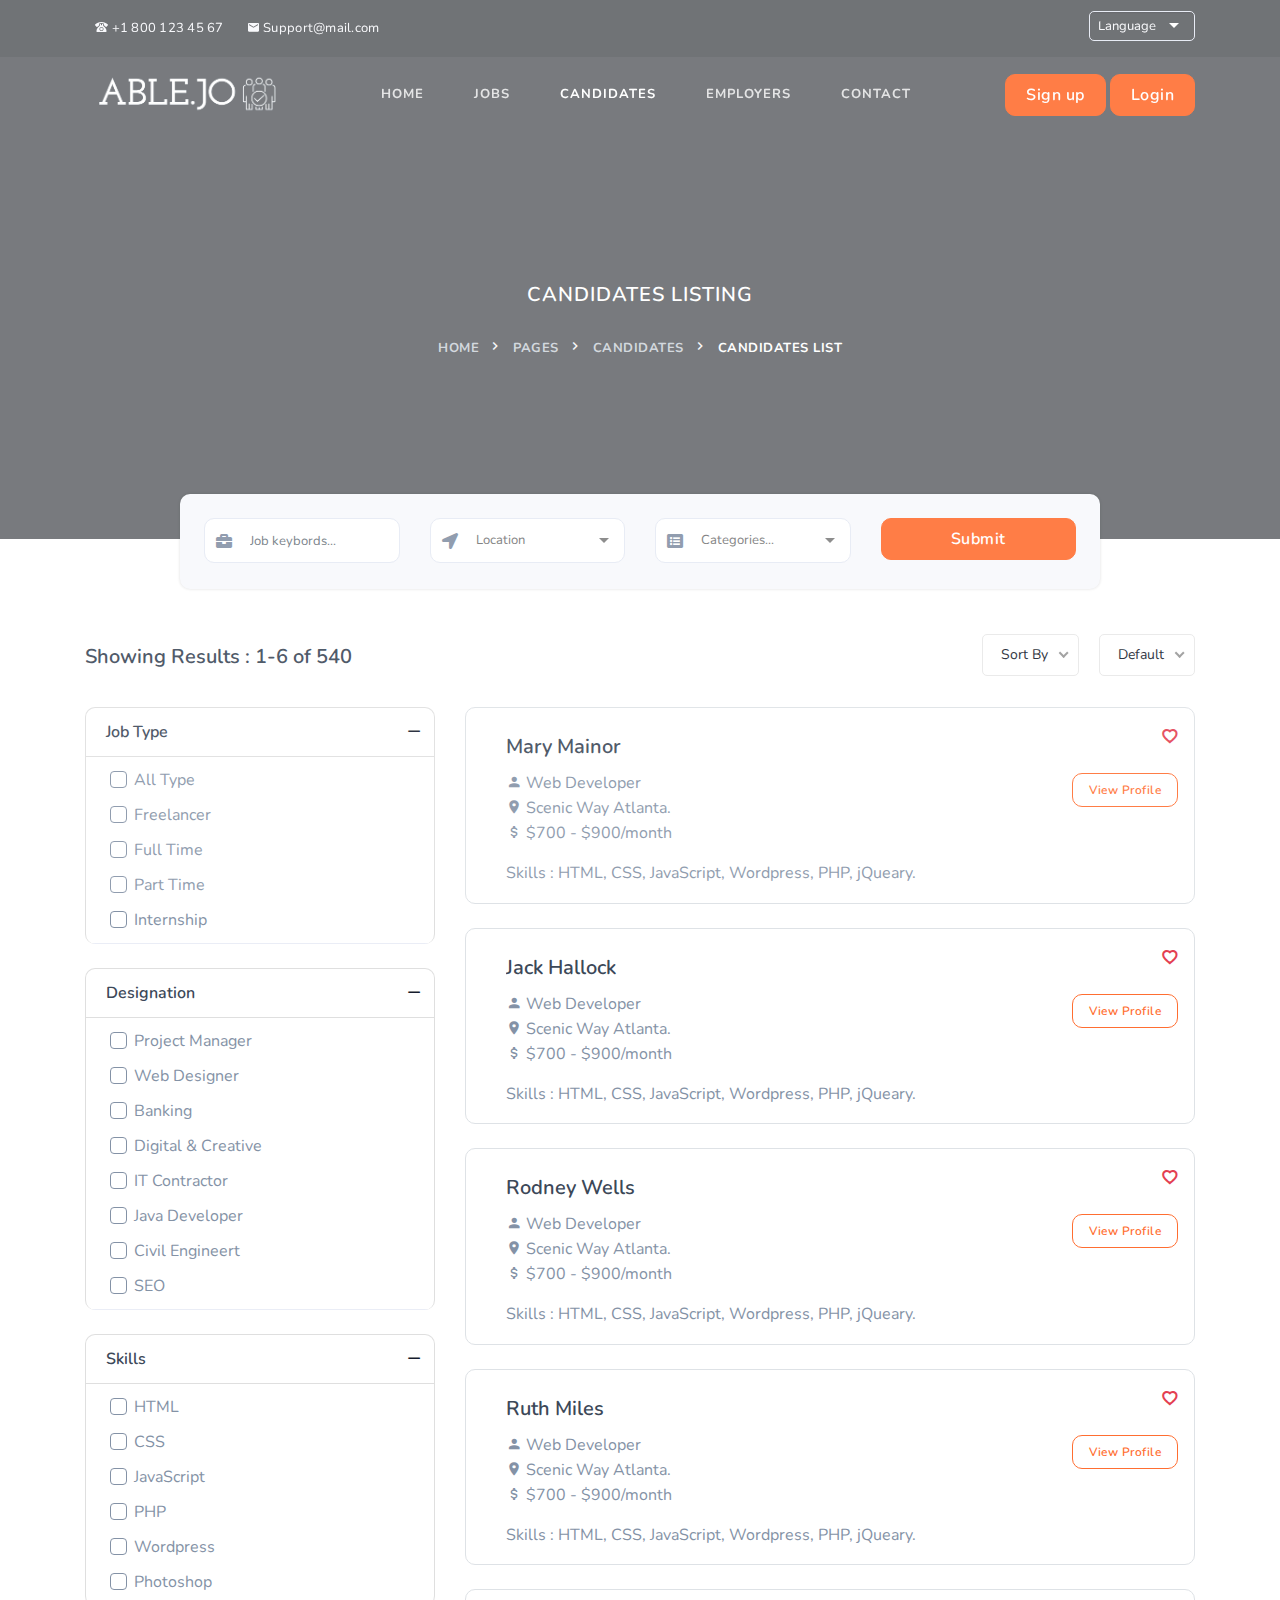
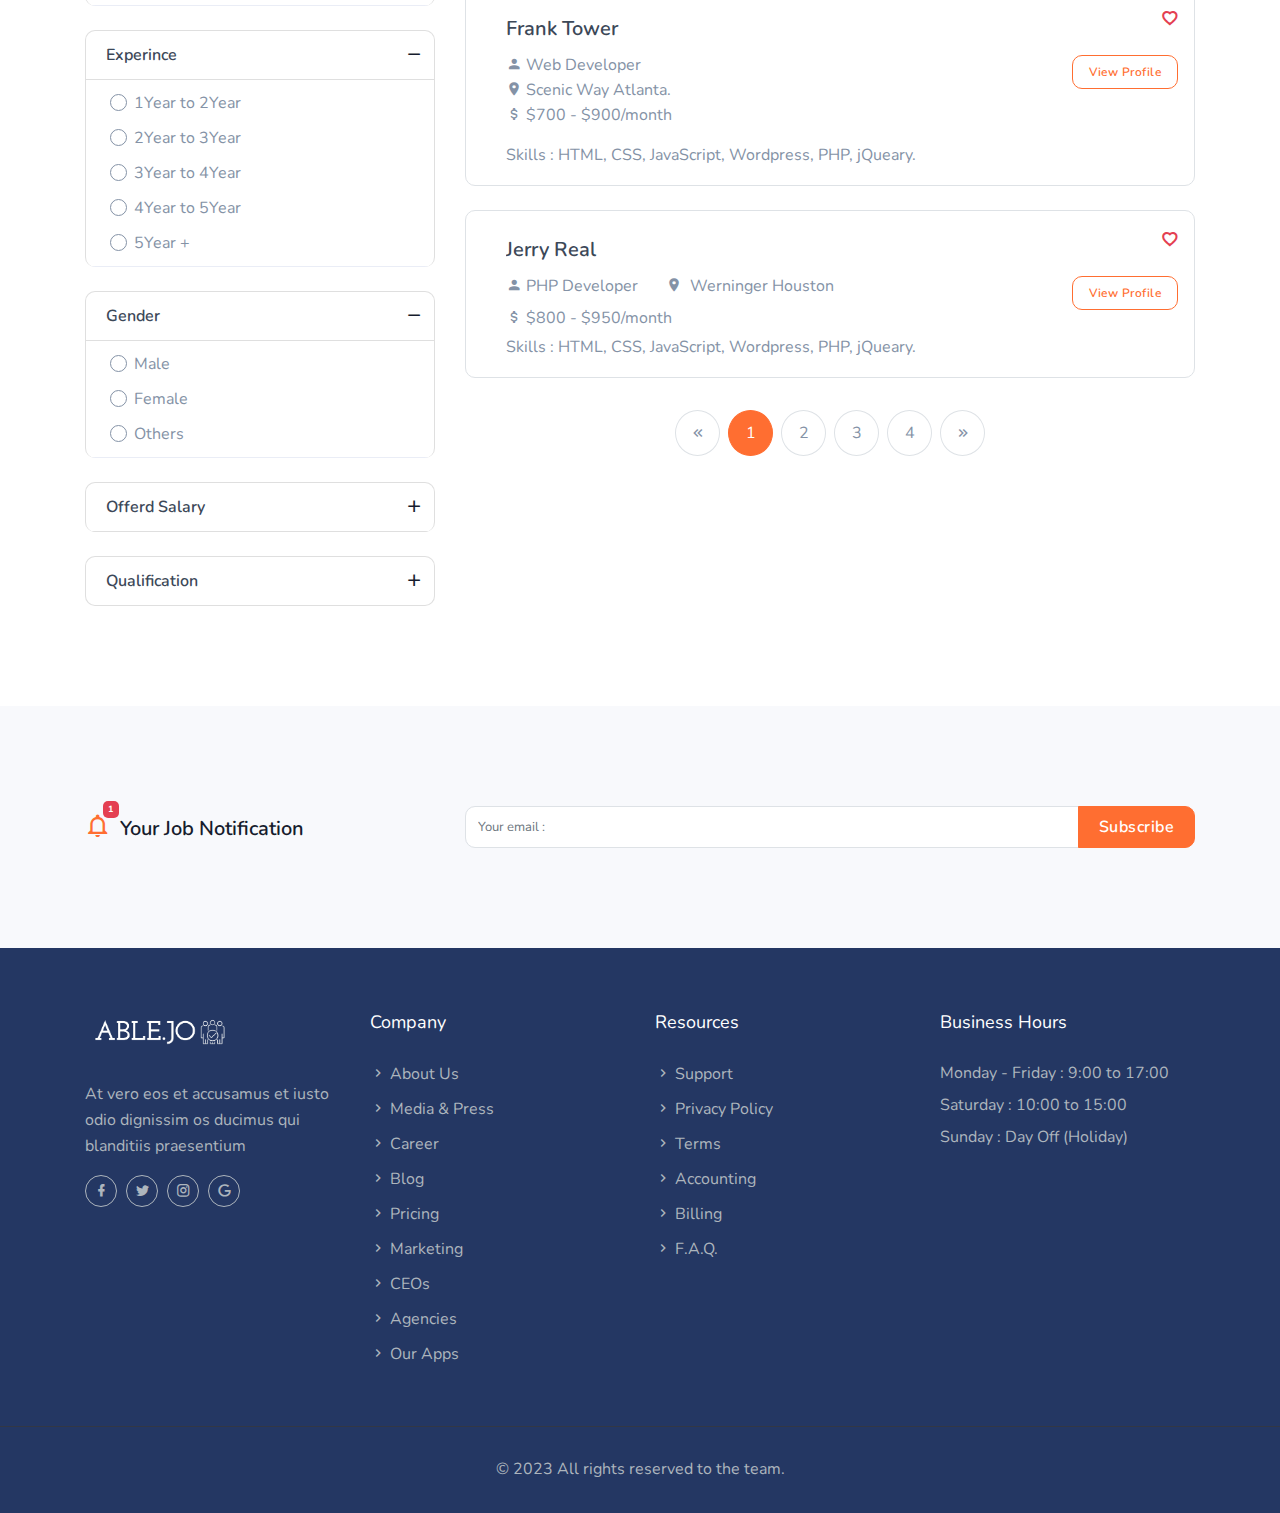
==== candidates-listing.html @ 3d72bac9 "Add files via upload" ====
<!DOCTYPE html>
<html lang="en" class="no-js">

<head>
    <meta charset="UTF-8">
    <meta name="viewport" content="width=device-width, initial-scale=1">
    <title>Able.jo</title>
    <meta name="description" content="" />
    <meta name="keywords" content="" />
    <meta name="author" content="Themesdesign" />

    <link rel="shortcut icon" href="images/icon.png">

    <!-- Bootstrap core CSS -->
    <link rel="stylesheet" href="css/bootstrap.min.css" type="text/css">

    <!--Material Icon -->
    <link rel="stylesheet" type="text/css" href="css/materialdesignicons.min.css" />

    <link rel="stylesheet" type="text/css" href="css/fontawesome.css" />

    <link rel="stylesheet" type="text/css" href="css/nice-select.css" />

    <!-- selectize css -->
    <link rel="stylesheet" type="text/css" href="css/selectize.css" />

    <!-- Custom  Css -->
    <link rel="stylesheet" type="text/css" href="css/style.css" />

</head>

<body>
    <!-- Loader -->
    <div id="preloader">
        <div id="status">
            <div class="spinner">
                <div class="double-bounce1"></div>
                <div class="double-bounce2"></div>
            </div>
        </div>
    </div>
    <!-- Loader -->

    <!-- Navigation Bar-->
    <header id="topnav" class="defaultscroll scroll-active">
        <!-- Tagline STart -->
        <div class="tagline">
            <div class="container">
                <div class="float-left">
                    <div class="phone">
                        <i class="mdi mdi-phone-classic"></i> +1 800 123 45 67
                    </div>
                    <div class="email">
                        <a href="#">
                            <i class="mdi mdi-email"></i> Support@mail.com
                        </a>
                    </div>
                </div>
                <div class="float-right">
                    <ul class="topbar-list list-unstyled d-flex" style="margin: 11px 0px;">
                        <li class="list-inline-item">
                            <select id="select-lang" class="demo-default">
                                <option value="">Language</option>
                                <option value="4">English</option>
                                <option value="1">Spanish</option>
                                <option value="3">French</option>
                                <option value="5">Hindi</option>
                            </select>
                        </li>
                    </ul>
                </div>
                <div class="clearfix"></div>
            </div>
        </div>
        <!-- Tagline End -->

        <!-- Menu Start -->
        <div class="container">
            <!-- Logo container-->
            <div>
                <a href="index.html" class="logo">
                    <img src="images/logo-light.png" alt="" class="logo-light" height="18" />
                    <img src="images/logo-dark.png" alt="" class="logo-dark" height="18" />
                </a>
            </div>                 
            <div class="buy-button">
                <a href="signup.html" class="btn btn-primary"><i class="fa-solid fa-right-to-bracket"></i>Sign up</a>
                <a href="login.html" class="btn btn-primary"><i class="fa-solid fa-right-to-bracket"></i>Login</a>
            </div><!--end login button-->
            <!-- End Logo container-->
            <div class="menu-extras">
                <div class="menu-item">
                    <!-- Mobile menu toggle-->
                    <a class="navbar-toggle">
                        <div class="lines">
                            <span></span>
                            <span></span>
                            <span></span>
                        </div>
                    </a>
                    <!-- End mobile menu toggle-->
                </div>
            </div>
    
            <div id="navigation">
                <!-- Navigation Menu-->   
                <ul class="navigation-menu">
                    <li><a href="index.html">Home</a></li>
                    <li class="has-submenu">
                        <a href="job-grid.html">Jobs</a>
                    </li>
                    <li><a href="candidates-listing.html"> Candidates</a></li>
                    <li><a href="employers-list.html"> Employers</a></li>
                            <!-- <li class="has-submenu"><a href="javascript:void(0)"> User Pages</a><span class="submenu-arrow"></span>
                                <ul class="submenu">
                                    <li><a href="login.html">Login</a></li>
                                    <li><a href="signup.html">Signup</a></li>
                                    <li><a href="recovery_passward.html">Forgot Password</a></li>
                                </ul>  
                            </li> -->
                    <li><a href="contact.html">contact</a></li>
                </ul><!--end navigation menu-->
            </div><!--end navigation-->
        </div><!--end container-->
        <!--end end-->
    </header><!--end header-->
    <!-- Navbar End -->
    
    <!-- Start home -->
    <section class="bg-half page-next-level"> 
        <div class="bg-overlay"></div>
        <div class="container">
            <div class="row justify-content-center">
                <div class="col-md-6">
                    <div class="text-center text-white">
                        <h4 class="text-uppercase title mb-4">Candidates Listing</h4>
                        <ul class="page-next d-inline-block mb-0">
                            <li><a href="index.html" class="text-uppercase font-weight-bold">Home</a></li>
                            <li><a href="#" class="text-uppercase font-weight-bold">Pages</a></li> 
                            <li><a href="#" class="text-uppercase font-weight-bold">Candidates</a></li> 
                            <li>
                                <span class="text-uppercase text-white font-weight-bold">Candidates List</span> 
                            </li> 
                        </ul>
                    </div>
                </div>
            </div>
        </div>
    </section>
    <div class="container">
        <div class="home-form-position">
            <div class="row justify-content-center">
                <div class="col-lg-10">
                    <div class="home-registration-form job-list-reg-form bg-light shadow p-4">
                        <form class="registration-form">
                            <div class="row">
                                <div class="col-lg-3 col-md-6">
                                    <div class="registration-form-box">
                                        <i class="fa fa-briefcase"></i>
                                        <input type="text" id="exampleInputName1" class="form-control rounded registration-input-box" placeholder="Job keybords...">
                                    </div>
                                </div>
                                <div class="col-lg-3 col-md-6">
                                    <div class="registration-form-box">
                                        <i class="fa fa-location-arrow"></i>
                                        <select id="select-country" class="demo-default">
                                            <option value="">Location</option>
                                            <option value="AF">Amman</option>
                                            <option value="AX">Irbid</option>
                                            <option value="AL">Zarqa</option>
                                            <option value="DZ">Aqaba</option>
                                            <option value="AS">Balqa</option>
                                            <option value="AD">Jerash</option>
                                            <option value="AO">Altufayla</option>
                                            <option value="AI">Karak</option>
                                            <option value="AQ">Maean</option>
                                            <option value="AG">Madaba</option>
                                            <option value="AR">Almafriq</option>
                                        </select>
                                    </div>
                                </div>
                                <div class="col-lg-3 col-md-6">
                                    <div class="registration-form-box">
                                        <i class="fa fa-list-alt"></i>
                                        <select id="select-category" class="demo-default">
                                            <option value="">Categories...</option>
                                            <option value="4">Accounting</option>
                                            <option value="1">IT & Software</option>
                                            <option value="3">Marketing</option>
                                            <option value="5">Banking</option>
                                        </select>
                                    </div>
                                </div>
                                <div class="col-lg-3 col-md-6">
                                    <div class="registration-form-box">
                                        <input type="submit" id="submit" name="send" class="submitBnt btn btn-primary btn-block" value="Submit">
                                    </div>
                                </div>
                            </div>
                        </form>
                    </div>
                </div>
            </div>
        </div>
    </div>
    <!-- end home -->

    

    <!-- CANDIDATES LISTING START -->
    <section class="section pt-0">
        <div class="container">
            <div class="row align-items-center">
                <div class="col-lg-12">
                    <div class="show-results">
                        <div class="float-left">
                            <h5 class="text-dark mb-0 pt-2">Showing  Results : 1-6 of 540</h5>
                        </div>
                        <div class="sort-button text-center float-sm-right">
                            <ul class="list-unstyled mb-0">
                                <li class="list-inline-item mb-0 mr-3">
                                    <select class="nice-select">
                                        <option data-display="Sort By">Nothing</option>
                                        <option value="1">Web Developer</option>
                                        <option value="2">PHP Developer</option>
                                        <option value="3">Web Designer</option>
                                    </select>
                                </li>

                                <li class="list-inline-item">
                                    <select class="nice-select">
                                        <option data-display="Default">Nothing</option>
                                        <option value="1">Web Developer</option>
                                        <option value="2">PHP Developer</option>
                                        <option value="3">Web Designer</option>
                                    </select>
                                </li>
                            </ul>
                        </div>
                    </div>
                </div>
            </div>

            <div class="row">
                <div class="col-lg-4 col-md-4">
                    <div class="left-sidebar">
                        <div class="accordion" id="accordionExample">
                            <div class="card rounded mt-4">
                                <a data-toggle="collapse" href="#collapseOne" class="job-list" aria-expanded="true" aria-controls="collapseOne">
                                    <div class="card-header" id="headingOne">
                                        <h6 class="mb-0 text-dark">Job Type</h6>
                                    </div>
                                </a>
                                <div id="collapseOne" class="collapse show" aria-labelledby="headingOne">   
                                    <div class="card-body p-0">
                                        <div class="custom-control custom-checkbox">
                                            <input type="checkbox" class="custom-control-input all-select" id="customCheckAll">
                                            <label class="custom-control-label ml-1 text-muted" for="customCheckAll">All Type</label>
                                        </div>

                                        <div class="custom-control custom-checkbox">
                                            <input type="checkbox" class="custom-control-input all-select" id="customCheck22">
                                            <label class="custom-control-label ml-1 text-muted" for="customCheck22">Freelancer</label>
                                        </div>

                                        <div class="custom-control custom-checkbox">
                                            <input type="checkbox" class="custom-control-input all-select" id="customCheck23">
                                            <label class="custom-control-label ml-1 text-muted" for="customCheck23">Full Time</label>
                                        </div>

                                        <div class="custom-control custom-checkbox">
                                            <input type="checkbox" class="custom-control-input all-select" id="customCheck3">
                                            <label class="custom-control-label ml-1 text-muted" for="customCheck3">Part Time</label>
                                        </div>

                                        <div class="custom-control custom-checkbox">
                                            <input type="checkbox" class="custom-control-input all-select" id="customCheck4">
                                            <label class="custom-control-label ml-1 text-muted" for="customCheck4">Internship</label>
                                        </div>
                                    </div>
                                </div>
                            </div>

                            <div class="card rounded mt-4">
                                <a data-toggle="collapse" href="#collapsetwo" class="job-list" aria-expanded="true" aria-controls="collapsetwo">
                                    <div class="card-header" id="headingtwo">
                                        <h6 class="mb-0 text-dark">Designation</h6>
                                    </div>
                                </a>
                                <div id="collapsetwo" class="collapse show" aria-labelledby="headingtwo">
                                    <div class="card-body p-0">
                                        <div class="custom-control custom-checkbox">
                                            <input type="checkbox" class="custom-control-input" id="customCheck5">
                                            <label class="custom-control-label ml-1 text-muted" for="customCheck5">Project Manager</label>
                                        </div>

                                        <div class="custom-control custom-checkbox">
                                            <input type="checkbox" class="custom-control-input" id="customCheck6">
                                            <label class="custom-control-label ml-1 text-muted" for="customCheck6">Web Designer</label>
                                        </div>

                                        <div class="custom-control custom-checkbox">
                                            <input type="checkbox" class="custom-control-input" id="customCheck7">
                                            <label class="custom-control-label ml-1 text-muted" for="customCheck7">Banking</label>
                                        </div>

                                        <div class="custom-control custom-checkbox">
                                            <input type="checkbox" class="custom-control-input" id="customCheck8">
                                            <label class="custom-control-label ml-1 text-muted" for="customCheck8">Digital & Creative</label>
                                        </div>

                                        <div class="custom-control custom-checkbox">
                                            <input type="checkbox" class="custom-control-input" id="customCheck9">
                                            <label class="custom-control-label ml-1 text-muted" for="customCheck9">IT Contractor</label>
                                        </div>

                                        <div class="custom-control custom-checkbox">
                                            <input type="checkbox" class="custom-control-input" id="customCheck10">
                                            <label class="custom-control-label ml-1 text-muted" for="customCheck10">Java Developer</label>
                                        </div>

                                        <div class="custom-control custom-checkbox">
                                            <input type="checkbox" class="custom-control-input" id="customCheck11">
                                            <label class="custom-control-label ml-1 text-muted" for="customCheck11">Civil Engineert</label>
                                        </div>

                                        <div class="custom-control custom-checkbox">
                                            <input type="checkbox" class="custom-control-input" id="customCheck12">
                                            <label class="custom-control-label ml-1 text-muted" for="customCheck12">SEO</label>
                                        </div>
                                    </div>
                                </div>
                            </div>

                            <div class="card rounded mt-4">
                                <a data-toggle="collapse" href="#collapsethree" class="job-list" aria-expanded="true" aria-controls="collapsethree">
                                    <div class="card-header" id="headingthree">
                                        <h6 class="mb-0 text-dark">Skills</h6>
                                    </div>
                                </a>
                                <div id="collapsethree" class="collapse show" aria-labelledby="headingthree">
                                    <div class="card-body p-0">
                                        <div class="custom-control custom-checkbox">
                                            <input type="checkbox" class="custom-control-input" id="customCheck13">
                                            <label class="custom-control-label ml-1 text-muted" for="customCheck13">HTML</label>
                                        </div>

                                        <div class="custom-control custom-checkbox">
                                            <input type="checkbox" class="custom-control-input" id="customCheck14">
                                            <label class="custom-control-label ml-1 text-muted" for="customCheck14">CSS</label>
                                        </div>

                                        <div class="custom-control custom-checkbox">
                                            <input type="checkbox" class="custom-control-input" id="customCheck15">
                                            <label class="custom-control-label ml-1 text-muted" for="customCheck15">JavaScript</label>
                                        </div>

                                        <div class="custom-control custom-checkbox">
                                            <input type="checkbox" class="custom-control-input" id="customCheck16">
                                            <label class="custom-control-label ml-1 text-muted" for="customCheck16">PHP</label>
                                        </div>

                                        <div class="custom-control custom-checkbox">
                                            <input type="checkbox" class="custom-control-input" id="customCheck17">
                                            <label class="custom-control-label ml-1 text-muted" for="customCheck17">Wordpress</label>
                                        </div>

                                        <div class="custom-control custom-checkbox">
                                            <input type="checkbox" class="custom-control-input" id="customCheck18">
                                            <label class="custom-control-label ml-1 text-muted" for="customCheck18">Photoshop</label>
                                        </div>
                                    </div>
                                </div>
                            </div>

                            <div class="card rounded mt-4">
                                <a data-toggle="collapse" href="#collapsefour" class="job-list" aria-expanded="true" aria-controls="collapsefour">
                                    <div class="card-header" id="headingfour">
                                        <h6 class="mb-0 text-dark">Experince</h6>
                                    </div>
                                </a>
                                <div id="collapsefour" class="collapse show" aria-labelledby="headingfour">
                                    <div class="card-body p-0">
                                        <div class="custom-control custom-radio">
                                            <input type="radio" id="customRadio1" name="customRadio" class="custom-control-input">
                                            <label class="custom-control-label ml-1 text-muted" for="customRadio1">1Year to 2Year</label>
                                        </div>

                                        <div class="custom-control custom-radio">
                                            <input type="radio" id="customRadio2" name="customRadio" class="custom-control-input">
                                            <label class="custom-control-label ml-1 text-muted" for="customRadio2">2Year to 3Year</label>
                                        </div>

                                        <div class="custom-control custom-radio">
                                            <input type="radio" id="customRadio3" name="customRadio" class="custom-control-input">
                                            <label class="custom-control-label ml-1 text-muted" for="customRadio3">3Year to 4Year</label>
                                        </div>

                                        <div class="custom-control custom-radio">
                                            <input type="radio" id="customRadio4" name="customRadio" class="custom-control-input">
                                            <label class="custom-control-label ml-1 text-muted" for="customRadio4">4Year to 5Year</label>
                                        </div>

                                        <div class="custom-control custom-radio">
                                            <input type="radio" id="customRadio5" name="customRadio" class="custom-control-input">
                                            <label class="custom-control-label ml-1 text-muted" for="customRadio5">5Year +</label>
                                        </div>
                                    </div>
                                </div>
                            </div>
                            <!-- collapse one end -->

                            <div class="card rounded mt-4">
                                <a data-toggle="collapse" href="#collapsefive" class="job-list" aria-expanded="true" aria-controls="collapsefive">
                                    <div class="card-header" id="headingfive">
                                        <h6 class="mb-0 text-dark">Gender</h6>
                                    </div>
                                </a>
                                <div id="collapsefive" class="collapse show" aria-labelledby="headingfive">
                                    <div class="card-body p-0">
                                        <div class="custom-control custom-radio">
                                            <input type="radio" id="customRadio6" name="customRadio1" class="custom-control-input">
                                            <label class="custom-control-label ml-1 text-muted" for="customRadio6">Male</label>
                                        </div>

                                        <div class="custom-control custom-radio">
                                            <input type="radio" id="customRadio7" name="customRadio1" class="custom-control-input">
                                            <label class="custom-control-label ml-1 text-muted" for="customRadio7">Female</label>
                                        </div>

                                        <div class="custom-control custom-radio">
                                            <input type="radio" id="customRadio8" name="customRadio1" class="custom-control-input">
                                            <label class="custom-control-label ml-1 text-muted" for="customRadio8">Others</label>
                                        </div>
                                    </div>
                                </div>
                            </div>
                            <!-- collapse one end -->

                            <div class="card rounded mt-4">
                                <a data-toggle="collapse" href="#collapsesix" class="job-list collapsed" aria-expanded="false" aria-controls="collapsesix">
                                    <div class="card-header" id="headingsix">
                                        <h6 class="mb-0 text-dark">Offerd Salary</h6>
                                    </div>
                                </a>
                                <div id="collapsesix" class="collapse" aria-labelledby="headingsix">
                                    <div class="card-body p-0">
                                        <div class="custom-control custom-radio">
                                            <input type="radio" id="customRadio9" name="customRadio2" class="custom-control-input">
                                            <label class="custom-control-label ml-1 text-muted" for="customRadio9">$1k - $20k</label>
                                        </div>

                                        <div class="custom-control custom-radio">
                                            <input type="radio" id="customRadio10" name="customRadio2" class="custom-control-input">
                                            <label class="custom-control-label ml-1 text-muted" for="customRadio10">$21k - $30k</label>
                                        </div>

                                        <div class="custom-control custom-radio">
                                            <input type="radio" id="customRadio11" name="customRadio2" class="custom-control-input">
                                            <label class="custom-control-label ml-1 text-muted" for="customRadio11">$31k - $40k</label>
                                        </div>

                                        <div class="custom-control custom-radio">
                                            <input type="radio" id="customRadio12" name="customRadio2" class="custom-control-input">
                                            <label class="custom-control-label ml-1 text-muted" for="customRadio12">$41k - $50k</label>
                                        </div>

                                        <div class="custom-control custom-radio">
                                            <input type="radio" id="customRadio13" name="customRadio2" class="custom-control-input">
                                            <label class="custom-control-label ml-1 text-muted" for="customRadio13">$51k - $60k</label>
                                        </div>
                                    </div>
                                </div>
                            </div>
                            <!-- collapse one end -->

                            <div class="card rounded mt-4">
                                <a data-toggle="collapse" href="#collapsesevan" class="job-list collapsed" aria-expanded="false" aria-controls="collapsesevan">
                                    <div class="card-header border-bottom-0" id="headingsevan">
                                        <h6 class="mb-0 text-dark">Qualification</h6>
                                    </div>
                                </a>
                                <div id="collapsesevan" class="collapse" aria-labelledby="headingsevan">
                                    <div class="card-body p-0">
                                        <div class="custom-control custom-checkbox">
                                            <input type="checkbox" class="custom-control-input" id="customCheck19">
                                            <label class="custom-control-label ml-1 text-muted" for="customCheck19">Higher Secondary</label>
                                        </div>

                                        <div class="custom-control custom-checkbox">
                                            <input type="checkbox" class="custom-control-input" id="customCheck20">
                                            <label class="custom-control-label ml-1 text-muted" for="customCheck20">Bachelor Degree</label>
                                        </div>

                                        <div class="custom-control custom-checkbox">
                                            <input type="checkbox" class="custom-control-input" id="customCheck21">
                                            <label class="custom-control-label ml-1 text-muted" for="customCheck21">Master Degree</label>
                                        </div>
                                    </div>
                                </div>
                            </div>

                        </div>
                    </div>
                </div>

                <div class="col-lg-8 col-md-8">
                    <div class="candidates-listing-item">
                        <div class="border mt-4 rounded p-3">
                            <div class="row">
                                <div class="col-md-9">
                                    <div class="float-left mr-4">
                                        <img src="https://via.placeholder.com/400X400//88929f/5a6270C/O https://placeholder.com/" alt="" class="d-block rounded" height="90">
                                    </div>
                                    <div class="candidates-list-desc overflow-hidden job-single-meta  pt-2">
                                        <h5 class="mb-2"><a href="#" class="text-dark">Mary Mainor</a></h5>
                                        <ul class="list-unstyled">
                                            <li class="text-muted"><i class="mdi mdi-account mr-1"></i>Web Developer</li>
                                            <li class="text-muted"><a href="" class="text-muted"><i class="mdi mdi-map-marker mr-1"></i>Scenic Way Atlanta.</a></li>
                                            <li class="text-muted"><i class="mdi mdi-currency-usd mr-1"></i>$700 - $900/month</li>
                                        </ul>
                                        <p class="text-muted mt-1 mb-0">Skills : HTML, CSS, JavaScript, Wordpress, PHP, jQueary.</p>
                                    </div>
                                </div>

                                <div class="col-md-3">
                                    <div class="candidates-list-fav-btn text-right">
                                        <div class="fav-icon">
                                            <i class="mdi mdi-heart"></i>
                                        </div>
                                        <div class="candidates-listing-btn mt-4">
                                            <a href="candidates-profile.html" class="btn btn-primary-outline btn-sm">View Profile</a>
                                        </div>
                                    </div>
                                </div>
                            </div>

                        </div>

                        <div class="border mt-4 rounded p-3">
                            <div class="row">
                                <div class="col-md-9">
                                    <div class="float-left mr-4">
                                        <img src="https://via.placeholder.com/400X400//88929f/5a6270C/O https://placeholder.com/" alt="" class="d-block rounded" height="90">
                                    </div>
                                    <div class="candidates-list-desc overflow-hidden job-single-meta  pt-2">
                                        <h5 class="mb-2"><a href="#" class="text-dark">Jack Hallock</a></h5>
                                        <ul class="list-unstyled">
                                            <li class="text-muted"><i class="mdi mdi-account mr-1"></i>Web Developer</li>
                                            <li class="text-muted"><a href="" class="text-muted"><i class="mdi mdi-map-marker mr-1"></i>Scenic Way Atlanta.</a></li>
                                            <li class="text-muted"><i class="mdi mdi-currency-usd mr-1"></i>$700 - $900/month</li>
                                        </ul>
                                        <p class="text-muted mt-1 mb-0">Skills : HTML, CSS, JavaScript, Wordpress, PHP, jQueary.</p>
                                    </div>
                                </div>

                                <div class="col-md-3">
                                    <div class="candidates-list-fav-btn text-right">
                                        <div class="fav-icon">
                                            <i class="mdi mdi-heart"></i>
                                        </div>
                                        <div class="candidates-listing-btn mt-4">
                                            <a href="candidates-profile.html" class="btn btn-primary-outline btn-sm">View Profile</a>
                                        </div>
                                    </div>
                                </div>
                            </div>

                        </div>

                        <div class="border mt-4 rounded p-3">
                            <div class="row">
                                <div class="col-md-9">
                                    <div class="float-left mr-4">
                                        <img src="https://via.placeholder.com/400X400//88929f/5a6270C/O https://placeholder.com/" alt="" class="d-block rounded" height="90">
                                    </div>
                                    <div class="candidates-list-desc overflow-hidden job-single-meta  pt-2">
                                        <h5 class="mb-2"><a href="#" class="text-dark">Rodney Wells</a></h5>
                                        <ul class="list-unstyled">
                                            <li class="text-muted"><i class="mdi mdi-account mr-1"></i>Web Developer</li>
                                            <li class="text-muted"><a href="" class="text-muted"><i class="mdi mdi-map-marker mr-1"></i>Scenic Way Atlanta.</a></li>
                                            <li class="text-muted"><i class="mdi mdi-currency-usd mr-1"></i>$700 - $900/month</li>
                                        </ul>
                                        <p class="text-muted mt-1 mb-0">Skills : HTML, CSS, JavaScript, Wordpress, PHP, jQueary.</p>
                                    </div>
                                </div>

                                <div class="col-md-3">
                                    <div class="candidates-list-fav-btn text-right">
                                        <div class="fav-icon">
                                            <i class="mdi mdi-heart"></i>
                                        </div>
                                        <div class="candidates-listing-btn mt-4">
                                            <a href="candidates-profile.html" class="btn btn-primary-outline btn-sm">View Profile</a>
                                        </div>
                                    </div>
                                </div>
                            </div>

                        </div>

                        <div class="border mt-4 rounded p-3">
                            <div class="row">
                                <div class="col-md-9">
                                    <div class="float-left mr-4">
                                        <img src="https://via.placeholder.com/400X400//88929f/5a6270C/O https://placeholder.com/" alt="" class="d-block rounded" height="90">
                                    </div>
                                    <div class="candidates-list-desc overflow-hidden job-single-meta  pt-2">
                                        <h5 class="mb-2"><a href="#" class="text-dark">Ruth Miles</a></h5>
                                        <ul class="list-unstyled">
                                            <li class="text-muted"><i class="mdi mdi-account mr-1"></i>Web Developer</li>
                                            <li class="text-muted"><a href="" class="text-muted"><i class="mdi mdi-map-marker mr-1"></i>Scenic Way Atlanta.</a></li>
                                            <li class="text-muted"><i class="mdi mdi-currency-usd mr-1"></i>$700 - $900/month</li>
                                        </ul>
                                        <p class="text-muted mt-1 mb-0">Skills : HTML, CSS, JavaScript, Wordpress, PHP, jQueary.</p>
                                    </div>
                                </div>

                                <div class="col-md-3">
                                    <div class="candidates-list-fav-btn text-right">
                                        <div class="fav-icon">
                                            <i class="mdi mdi-heart"></i>
                                        </div>
                                        <div class="candidates-listing-btn mt-4">
                                            <a href="candidates-profile.html" class="btn btn-primary-outline btn-sm">View Profile</a>
                                        </div>
                                    </div>
                                </div>
                            </div>

                        </div>

                        <div class="border mt-4 rounded p-3">
                            <div class="row">
                                <div class="col-md-9">
                                    <div class="float-left mr-4">
                                        <img src="https://via.placeholder.com/400X400//88929f/5a6270C/O https://placeholder.com/" alt="" class="d-block rounded" height="90">
                                    </div>
                                    <div class="candidates-list-desc overflow-hidden job-single-meta  pt-2">
                                        <h5 class="mb-2"><a href="#" class="text-dark">Frank Tower</a></h5>
                                        <ul class="list-unstyled">
                                            <li class="text-muted"><i class="mdi mdi-account mr-1"></i>Web Developer</li>
                                            <li class="text-muted"><a href="" class="text-muted"><i class="mdi mdi-map-marker mr-1"></i>Scenic Way Atlanta.</a></li>
                                            <li class="text-muted"><i class="mdi mdi-currency-usd mr-1"></i>$700 - $900/month</li>
                                        </ul>
                                        <p class="text-muted mt-1 mb-0">Skills : HTML, CSS, JavaScript, Wordpress, PHP, jQueary.</p>
                                    </div>
                                </div>

                                <div class="col-md-3">
                                    <div class="candidates-list-fav-btn text-right">
                                        <div class="fav-icon">
                                            <i class="mdi mdi-heart"></i>
                                        </div>
                                        <div class="candidates-listing-btn mt-4">
                                            <a href="candidates-profile.html" class="btn btn-primary-outline btn-sm">View Profile</a>
                                        </div>
                                    </div>
                                </div>
                            </div>

                        </div>

                        <div class="border mt-4 rounded p-3">
                            <div class="row">
                                <div class="col-md-9">
                                    <div class="float-left mr-4">
                                        <img src="https://via.placeholder.com/400X400//88929f/5a6270C/O https://placeholder.com/" alt="" class="d-block rounded" height="90">
                                    </div>
                                    <div class="candidates-list-desc overflow-hidden job-single-meta  pt-2">
                                        <h5 class="mb-2"><a href="#" class="text-dark">Jerry Real</a></h5>
                                        <ul class="list-inline mb-0">
                                            <li class="list-inline-item mr-4">
                                                <p class="text-muted mb-0"><i class="mdi mdi-account mr-1"></i>PHP Developer</p>
                                            </li>

                                            <li class="list-inline-item mr-4">
                                                <p class="mb-0"><a href="" class="text-muted"><i class="mdi mdi-map-marker mr-1"></i> Werninger Houston</a></p>
                                            </li>

                                            <li class="list-inline-item">
                                                <p class="text-muted mb-0"><i class="mdi mdi-currency-usd mr-1"></i>$800 - $950/month</p>
                                            </li>
                                        </ul>
                                        <p class="text-muted mt-1 mb-0">Skills : HTML, CSS, JavaScript, Wordpress, PHP, jQueary.</p>
                                    </div>
                                </div>

                                <div class="col-md-3">
                                    <div class="candidates-list-fav-btn text-right">
                                        <div class="fav-icon">
                                            <i class="mdi mdi-heart"></i>
                                        </div>
                                        <div class="candidates-listing-btn mt-4">
                                            <a href="candidates-profile.html" class="btn btn-primary-outline btn-sm">View Profile</a>
                                        </div>
                                    </div>
                                </div>
                            </div>

                        </div>
                    </div>

                    <nav aria-label="Page navigation example">
                        <ul class="pagination job-pagination justify-content-center mb-0 mt-4 pt-2">
                            <li class="page-item disabled">
                                <a class="page-link" href="#" tabindex="-1" aria-disabled="true">
                                    <i class="mdi mdi-chevron-double-left"></i>
                                </a>
                            </li>
                            <li class="page-item active"><a class="page-link" href="#">1</a></li>
                            <li class="page-item"><a class="page-link" href="#">2</a></li>
                            <li class="page-item"><a class="page-link" href="#">3</a></li>
                            <li class="page-item"><a class="page-link" href="#">4</a></li>
                            <li class="page-item">
                                <a class="page-link" href="#">
                                    <i class="mdi mdi-chevron-double-right"></i>
                                </a>
                            </li>
                        </ul>
                    </nav>
                </div>
            </div>
        </div>
    </section>
    <!-- CANDIDATES LISTING END -->

    <!-- subscribe start -->
    <section class="section bg-light">
        <div class="container">
            <div class="row">
                <div class="col-lg-4 col-md-5">
                    <div class="float-left position-relative notification-icon mr-2">
                        <i class="mdi mdi-bell-outline text-primary"></i>
                        <span class="badge badge-pill badge-danger">1</span>
                    </div>
                    <h5 class="mt-2 mb-0">Your Job Notification</h5>
                </div>
                <div class="col-lg-8 col-md-7 mt-4 mt-sm-0">
                    <form>
                        <div class="form-group mb-0">
                            <div class="input-group mb-0">
                                <input name="email" id="email" type="email" class="form-control" placeholder="Your email :" required="" aria-describedby="newssubscribebtn">
                                <div class="input-group-append">
                                    <button class="btn btn-primary submitBnt" type="submit" id="newssubscribebtn">Subscribe</button>
                                </div>
                            </div>
                        </div>
                    </form>
                </div>
            </div>
        </div>
    </section>
    <!-- subscribe end -->

    <!-- footer start -->
    <footer class="footer">
        <div class="container">
            <div class="row">
                <div class="col-lg-3 col-12 mb-0 mb-md-4 pb-0 pb-md-2">
                    <a href="javascript:void(0)"><img src="images/logo-light.png" height="50" alt=""></a>
                    <p class="mt-4">At vero eos et accusamus et iusto odio dignissim os ducimus qui blanditiis praesentium</p>
                    <ul class="social-icon social list-inline mb-0">
                        <li class="list-inline-item"><a href="#" class="rounded"><i class="mdi mdi-facebook"></i></a></li>
                        <li class="list-inline-item"><a href="#" class="rounded"><i class="mdi mdi-twitter"></i></a></li>
                        <li class="list-inline-item"><a href="#" class="rounded"><i class="mdi mdi-instagram"></i></a></li>
                        <li class="list-inline-item"><a href="#" class="rounded"><i class="mdi mdi-google"></i></a></li>
                    </ul>
                </div>
                <div class="col-lg-3 col-md-4 col-12 mt-4 mt-sm-0 pt-2 pt-sm-0">
                    <p class="text-white mb-4 footer-list-title">Company</p>
                    <ul class="list-unstyled footer-list">
                        <li><a href="#" class="text-foot"><i class="mdi mdi-chevron-right"></i> About Us</a></li>
                        <li><a href="#" class="text-foot"><i class="mdi mdi-chevron-right"></i> Media & Press</a></li>
                        <li><a href="#" class="text-foot"><i class="mdi mdi-chevron-right"></i> Career</a></li>
                        <li><a href="#" class="text-foot"><i class="mdi mdi-chevron-right"></i> Blog</a></li>
                        <li><a href="#" class="text-foot"><i class="mdi mdi-chevron-right"></i> Pricing</a></li>
                        <li><a href="#" class="text-foot"><i class="mdi mdi-chevron-right"></i> Marketing</a></li>
                        <li><a href="#" class="text-foot"><i class="mdi mdi-chevron-right"></i> CEOs </a></li>
                        <li><a href="#" class="text-foot"><i class="mdi mdi-chevron-right"></i> Agencies</a></li>
                        <li><a href="#" class="text-foot"><i class="mdi mdi-chevron-right"></i> Our Apps</a></li>
                    </ul>
                </div>
                <div class="col-lg-3 col-md-4 col-12 mt-4 mt-sm-0 pt-2 pt-sm-0">
                    <p class="text-white mb-4 footer-list-title">Resources</p>
                    <ul class="list-unstyled footer-list">
                        <li><a href="#" class="text-foot"><i class="mdi mdi-chevron-right"></i> Support</a></li>
                        <li><a href="#" class="text-foot"><i class="mdi mdi-chevron-right"></i> Privacy Policy</a></li>
                        <li><a href="#" class="text-foot"><i class="mdi mdi-chevron-right"></i> Terms</a></li>
                        <li><a href="#" class="text-foot"><i class="mdi mdi-chevron-right"></i> Accounting </a></li>
                        <li><a href="#" class="text-foot"><i class="mdi mdi-chevron-right"></i> Billing</a></li>
                        <li><a href="#" class="text-foot"><i class="mdi mdi-chevron-right"></i> F.A.Q.</a></li>
                    </ul>
                </div>
            
                <div class="col-lg-3 col-md-4 col-12 mt-4 mt-sm-0 pt-2 pt-sm-0">
                    <p class="text-white mb-4 footer-list-title">Business Hours</p>
                    <ul class="list-unstyled text-foot mt-4 mb-0">
                        <li>Monday - Friday : 9:00 to 17:00</li>
                        <li class="mt-2">Saturday : 10:00 to 15:00</li>
                        <li class="mt-2">Sunday : Day Off (Holiday)</li>
                    </ul>
                </div>
            </div>
        </div>
    </footer>
    <!-- footer end -->
    <hr>
    <footer class="footer footer-bar">
        <div class="container text-center">
            <div class="row justify-content-center">
                <div class="col-12">
                    <div class="">
                        <p class="mb-0">© 2023 All rights reserved to the team.</p>
                    </div>
                </div>
            </div>
        </div><!--end container-->
    </footer><!--end footer-->
    <!-- Footer End -->

    <!-- Back to top -->
    <a href="#" class="back-to-top rounded text-center" id="back-to-top"> 
        <i class="mdi mdi-chevron-up d-block"> </i> 
    </a>
    <!-- Back to top -->

    <!-- javascript -->
    <script src="js/jquery.min.js"></script>
    <script src="js/bootstrap.bundle.min.js"></script>
    <script src="js/jquery.easing.min.js"></script>
    <script src="js/plugins.js"></script>

    <!-- selectize js -->
    <script src="js/selectize.min.js"></script>

    <script src="js/jquery.nice-select.min.js"></script>
    <script src="js/app.js"></script>

</body>
</html>
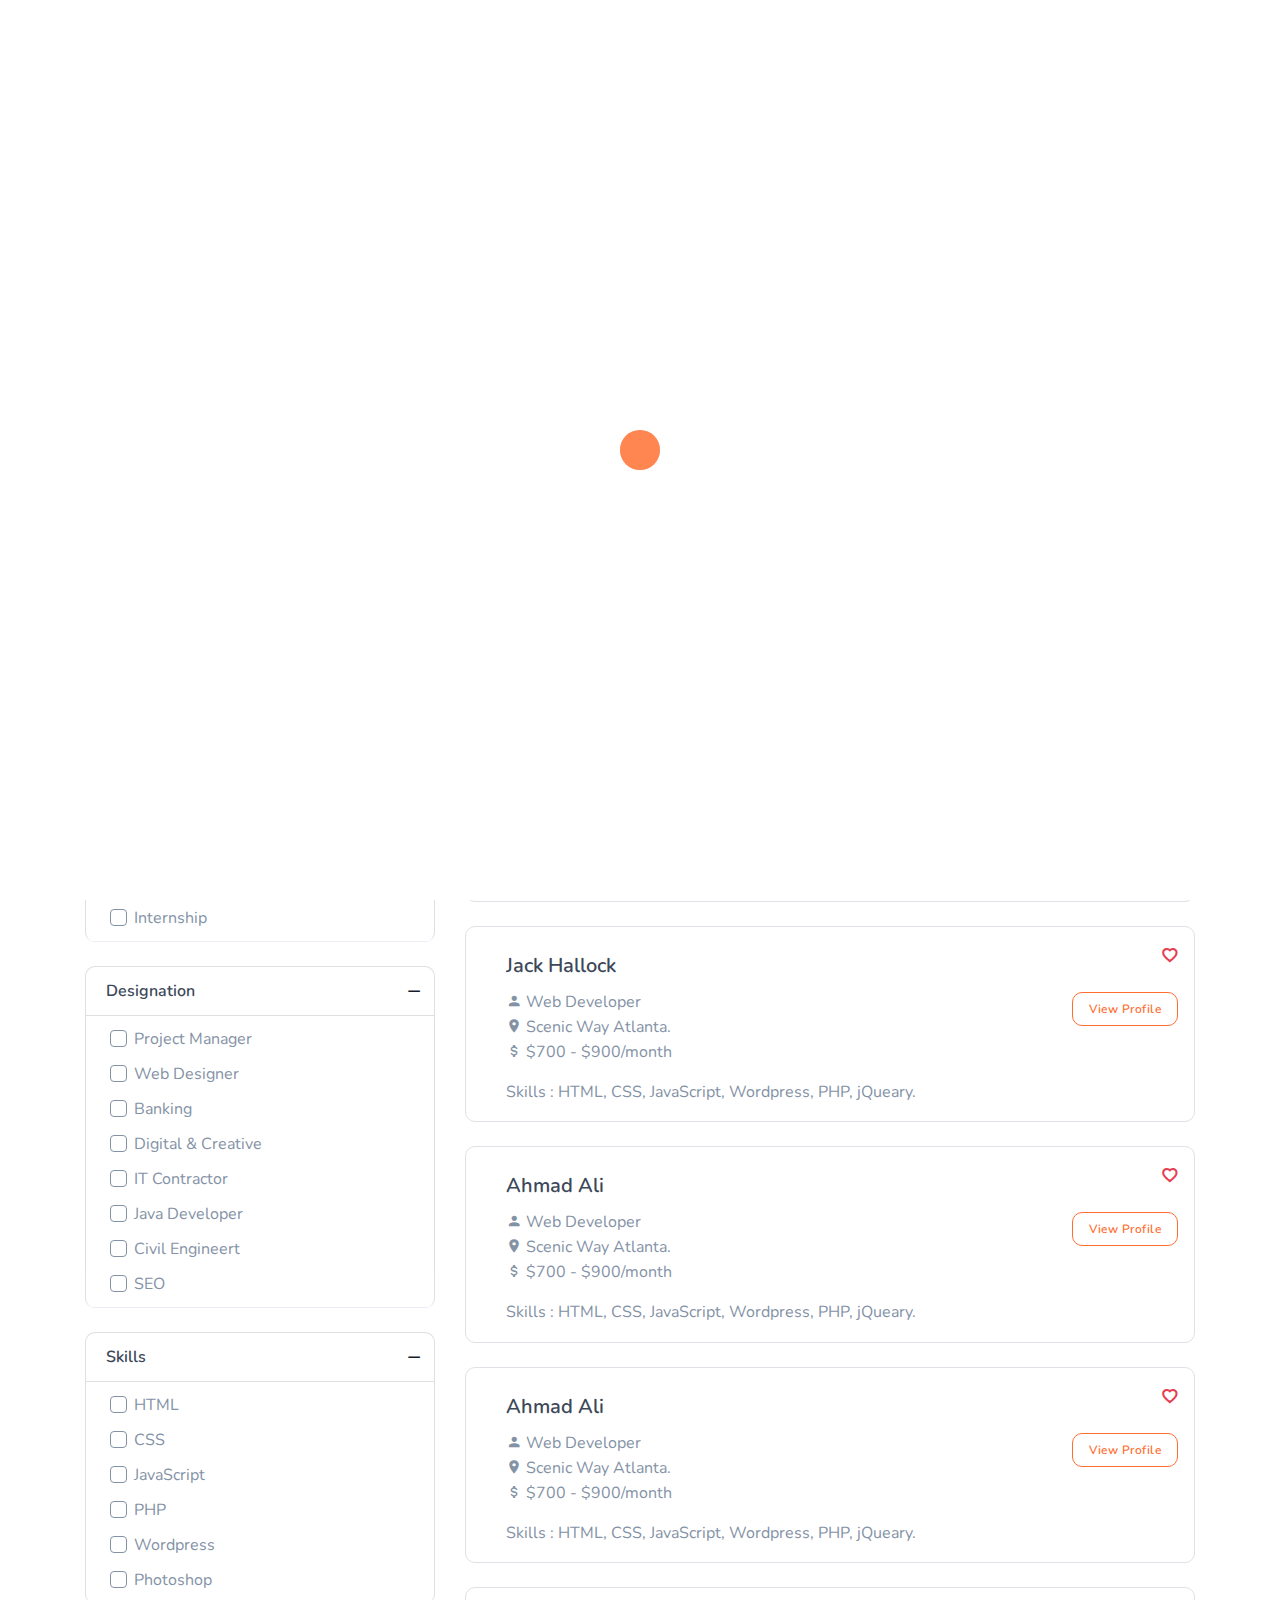
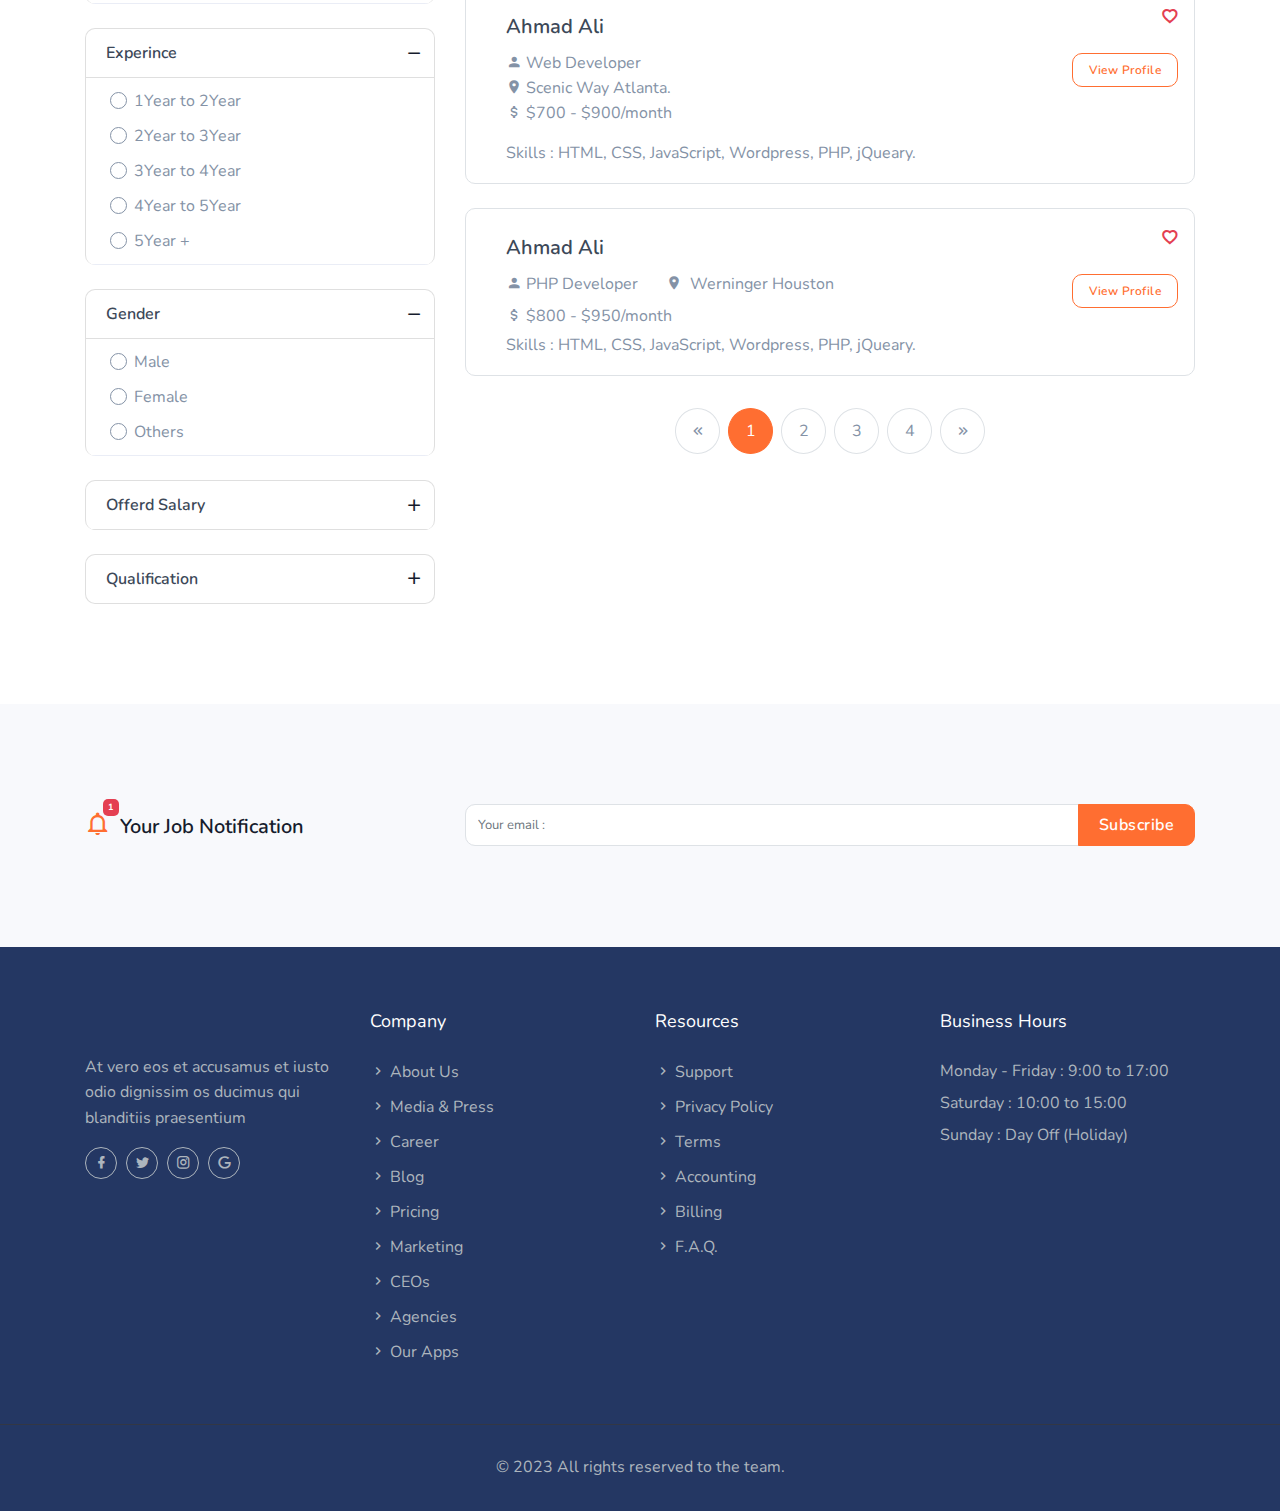
==== commit 000ae5bb: "Add files via upload" ====
--- a/candidates-listing.html
+++ b/candidates-listing.html
@@ -513,7 +513,7 @@
                                         <img src="https://via.placeholder.com/400X400//88929f/5a6270C/O https://placeholder.com/" alt="" class="d-block rounded" height="90">
                                     </div>
                                     <div class="candidates-list-desc overflow-hidden job-single-meta  pt-2">
-                                        <h5 class="mb-2"><a href="#" class="text-dark">Mary Mainor</a></h5>
+                                        <h5 class="mb-2"><a href="#" class="text-dark">Ahmad Ali</a></h5>
                                         <ul class="list-unstyled">
                                             <li class="text-muted"><i class="mdi mdi-account mr-1"></i>Web Developer</li>
                                             <li class="text-muted"><a href="" class="text-muted"><i class="mdi mdi-map-marker mr-1"></i>Scenic Way Atlanta.</a></li>
@@ -575,7 +575,7 @@
                                         <img src="https://via.placeholder.com/400X400//88929f/5a6270C/O https://placeholder.com/" alt="" class="d-block rounded" height="90">
                                     </div>
                                     <div class="candidates-list-desc overflow-hidden job-single-meta  pt-2">
-                                        <h5 class="mb-2"><a href="#" class="text-dark">Rodney Wells</a></h5>
+                                        <h5 class="mb-2"><a href="#" class="text-dark">Ahmad Ali</a></h5>
                                         <ul class="list-unstyled">
                                             <li class="text-muted"><i class="mdi mdi-account mr-1"></i>Web Developer</li>
                                             <li class="text-muted"><a href="" class="text-muted"><i class="mdi mdi-map-marker mr-1"></i>Scenic Way Atlanta.</a></li>
@@ -606,7 +606,7 @@
                                         <img src="https://via.placeholder.com/400X400//88929f/5a6270C/O https://placeholder.com/" alt="" class="d-block rounded" height="90">
                                     </div>
                                     <div class="candidates-list-desc overflow-hidden job-single-meta  pt-2">
-                                        <h5 class="mb-2"><a href="#" class="text-dark">Ruth Miles</a></h5>
+                                        <h5 class="mb-2"><a href="#" class="text-dark">Ahmad Ali</a></h5>
                                         <ul class="list-unstyled">
                                             <li class="text-muted"><i class="mdi mdi-account mr-1"></i>Web Developer</li>
                                             <li class="text-muted"><a href="" class="text-muted"><i class="mdi mdi-map-marker mr-1"></i>Scenic Way Atlanta.</a></li>
@@ -637,7 +637,7 @@
                                         <img src="https://via.placeholder.com/400X400//88929f/5a6270C/O https://placeholder.com/" alt="" class="d-block rounded" height="90">
                                     </div>
                                     <div class="candidates-list-desc overflow-hidden job-single-meta  pt-2">
-                                        <h5 class="mb-2"><a href="#" class="text-dark">Frank Tower</a></h5>
+                                        <h5 class="mb-2"><a href="#" class="text-dark">Ahmad Ali</a></h5>
                                         <ul class="list-unstyled">
                                             <li class="text-muted"><i class="mdi mdi-account mr-1"></i>Web Developer</li>
                                             <li class="text-muted"><a href="" class="text-muted"><i class="mdi mdi-map-marker mr-1"></i>Scenic Way Atlanta.</a></li>
@@ -668,7 +668,7 @@
                                         <img src="https://via.placeholder.com/400X400//88929f/5a6270C/O https://placeholder.com/" alt="" class="d-block rounded" height="90">
                                     </div>
                                     <div class="candidates-list-desc overflow-hidden job-single-meta  pt-2">
-                                        <h5 class="mb-2"><a href="#" class="text-dark">Jerry Real</a></h5>
+                                        <h5 class="mb-2"><a href="#" class="text-dark">Ahmad Ali</a></h5>
                                         <ul class="list-inline mb-0">
                                             <li class="list-inline-item mr-4">
                                                 <p class="text-muted mb-0"><i class="mdi mdi-account mr-1"></i>PHP Developer</p>
